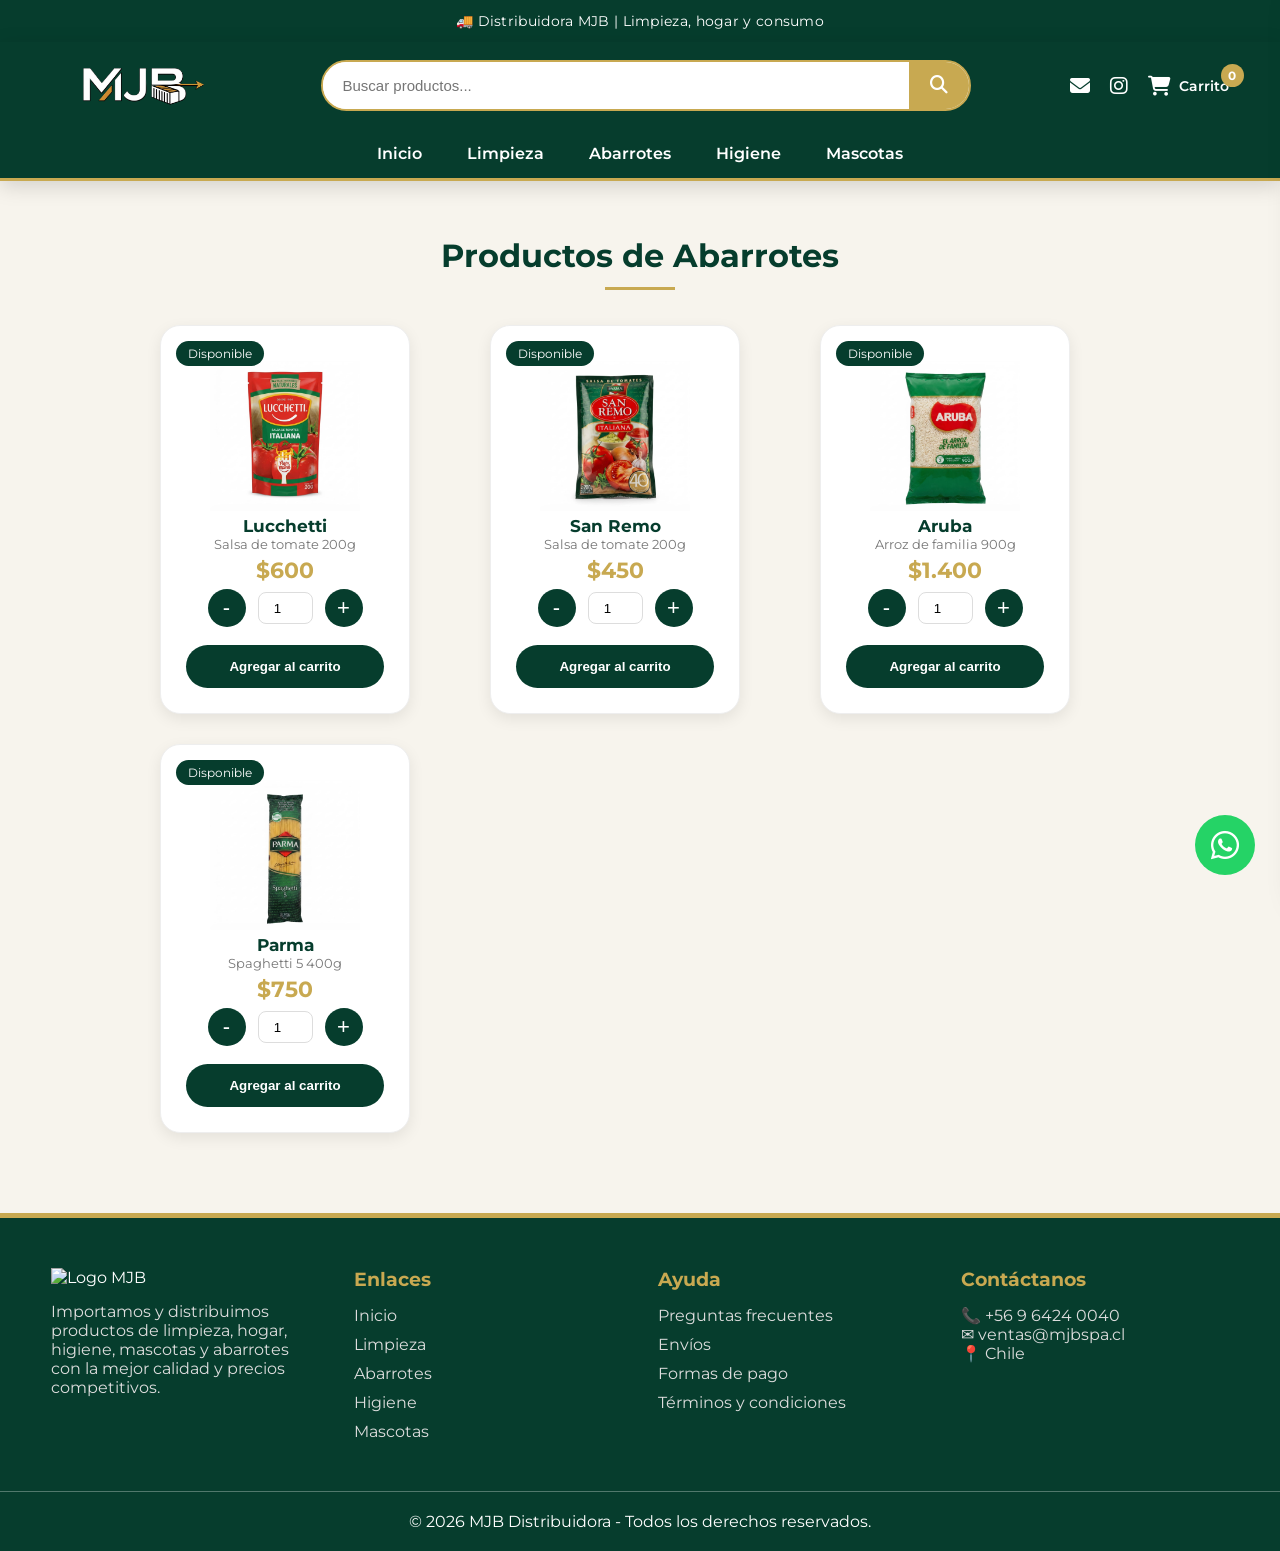
==== abarrotes.html @ a0933df6 "ola" ====
<!DOCTYPE html>
<html lang="es">

<head>

<meta charset="UTF-8">

<meta name="viewport" content="width=device-width, initial-scale=1.0">


<title>MJB | Abarrotes</title>


<!-- FUENTE -->

<link rel="preconnect" href="https://fonts.googleapis.com">

<link rel="preconnect" href="https://fonts.gstatic.com" crossorigin>

<link href="https://fonts.googleapis.com/css2?family=Montserrat:wght@400;500;600;700&display=swap" rel="stylesheet">


<!-- CSS -->

<link rel="stylesheet" href="style.css">


<!-- ICONOS -->

<link rel="stylesheet" href="https://cdnjs.cloudflare.com/ajax/libs/font-awesome/6.5.2/css/all.min.css">


</head>



<body>



<!-- ================= BARRA SUPERIOR ================= -->


<div class="business-bar">

🚚 Distribuidora MJB | Limpieza, hogar y consumo

</div>






<!-- ================= HEADER ================= -->


<header>


<div class="top-header">



<!-- LOGO -->


<div class="logo">


<img src="imagenes/mjb.png" alt="Logo MJB">


</div>






<!-- BUSCADOR -->


<div class="search">


<input 
type="text"
id="buscar"
placeholder="Buscar productos..."
>


<button>

<i class="fa-solid fa-magnifying-glass"></i>

</button>


</div>







<!-- ICONOS -->


<div class="icons">


<a href="mailto:ventas@mjbspa.cl">

<i class="fa-solid fa-envelope"></i>

</a>



<a href="https://instagram.com/mjbspa" target="_blank">

<i class="fa-brands fa-instagram"></i>

</a>





<div class="cart" id="abrirCarrito">


<i class="fa-solid fa-cart-shopping"></i>


<span>
Carrito
</span>


<div class="count" id="cart-count">

0

</div>


</div>



</div>


</div>








<!-- MENU -->


<nav>


<ul>


<li>
<a href="index.html">
Inicio
</a>
</li>


<li>
<a href="limpieza.html">
Limpieza
</a>
</li>


<li>
<a href="abarrotes.html">
Abarrotes
</a>
</li>


<li>
<a href="higiene.html">
Higiene
</a>
</li>


<li>
<a href="mascotas.html">
Mascotas
</a>
</li>


</ul>


</nav>



</header>


<!-- ================= CARRITO LATERAL ================= -->


<div class="carrito-panel" id="carritoPanel">


<div class="carrito-header">


<h2>
Mi carrito
</h2>


<button id="cerrarCarrito">

<i class="fa-solid fa-xmark"></i>

</button>


</div>





<div id="listaCarrito">


<p>
Tu carrito está vacío
</p>


</div>






<div class="carrito-total">


Total:

<strong id="total">

$0

</strong>


</div>







<div class="datos-cliente">


<h3>
Datos del pedido
</h3>



<input 
type="text"
id="nombreCliente"
placeholder="Nombre completo"
>



<input 
type="tel"
id="telefonoCliente"
placeholder="Teléfono"
>



<input 
type="text"
id="direccionCliente"
placeholder="Dirección"
>




<select id="pagoCliente">


<option>
Forma de pago
</option>


<option>
Efectivo
</option>


<option>
Transferencia
</option>


<option>
Tarjeta
</option>


</select>






<button class="whatsapp-btn" id="whatsappBtn">

Enviar pedido por WhatsApp

</button>



</div>



</div>








<!-- ================= PRODUCTOS ABARROTES ================= -->


<section class="products" id="productos">





<div class="section-title">


<h2>

Productos de Abarrotes

</h2>


</div>







<div class="product-grid">


<!-- ================= PRODUCTO 43 ================= -->


<div class="product">


<span class="stock">
Disponible
</span>


<img src="imagenesabarrote/lucchetisals.jpeg" alt="Lucchetti salsa de tomate 200g">


<h3>
Lucchetti
</h3>


<p>
Salsa de tomate 200g
</p>


<h4>
$600
</h4>




<div class="quantity">


<button onclick="restarCantidad(43)">
-
</button>



<input 
type="number"
id="cantidad43"
value="1"
min="1"
>



<button onclick="sumarCantidad(43)">
+
</button>


</div>




<button 
class="cart-btn"
onclick="agregarCarrito('Lucchetti salsa de tomate 200g',600,43)"
>

Agregar al carrito

</button>


</div>









<!-- ================= PRODUCTO 44 ================= -->


<div class="product">


<span class="stock">
Disponible
</span>


<img src="imagenesabarrote/sanremosalsa.jpeg" alt="San Remo salsa de tomate 200g">


<h3>
San Remo
</h3>


<p>
Salsa de tomate 200g
</p>


<h4>
$450
</h4>




<div class="quantity">


<button onclick="restarCantidad(44)">
-
</button>



<input 
type="number"
id="cantidad44"
value="1"
min="1"
>



<button onclick="sumarCantidad(44)">
+
</button>


</div>




<button 
class="cart-btn"
onclick="agregarCarrito('San Remo salsa de tomate 200g',450,44)"
>

Agregar al carrito

</button>


</div>

<!-- ================= PRODUCTO 45 ================= -->

<div class="product">

    <span class="stock">
    Disponible
    </span>

    <img src="imagenesabarrote/arubaarroz.jpeg" alt="Aruba Arroz 900g">

    <h3>
    Aruba
    </h3>

    <p>
    Arroz de familia 900g
    </p>

    <h4>
    $1.400
    </h4>

    <div class="quantity">

        <button onclick="restarCantidad(45)">
        -
        </button>

        <input
        type="number"
        id="cantidad45"
        value="1"
        min="1"
        >

        <button onclick="sumarCantidad(45)">
        +
        </button>

    </div>

    <button
    class="cart-btn"
    onclick="agregarCarrito('Aruba Arroz 900g',1400,45)"
    >

    Agregar al carrito

    </button>

</div>



<!-- ================= PRODUCTO 46 ================= -->

<div class="product">

    <span class="stock">
    Disponible
    </span>

    <img src="imagenesabarrote/parmaspaghetti.jpeg" alt="Parma Spaghetti 5 400g">

    <h3>
    Parma 
    </h3>

    <p>
    Spaghetti 5 400g
    </p>

    <h4>
    $750
    </h4>

    <div class="quantity">

        <button onclick="restarCantidad(46)">
        -
        </button>

        <input
        type="number"
        id="cantidad46"
        value="1"
        min="1"
        >

        <button onclick="sumarCantidad(46)">
        +
        </button>

    </div>

    <button
    class="cart-btn"
    onclick="agregarCarrito('Parma Spaghetti 5 400g',750,46)"
    >

    Agregar al carrito

    </button>

</div>

</div>

</section>

<!-- ================= FOOTER ================= -->

<footer id="contacto">

    <div class="footer-container">

        <div class="footer-logo">

            <img src="imagenes/logopng.png" alt="Logo MJB">

            <p>
                Importamos y distribuimos productos de limpieza, hogar, higiene,
                mascotas y abarrotes con la mejor calidad y precios competitivos.
            </p>

        </div>

        <div>

            <h3>Enlaces</h3>

            <ul>
                <li><a href="index.html">Inicio</a></li>
                <li><a href="limpieza.html">Limpieza</a></li>
                <li><a href="abarrotes.html">Abarrotes</a></li>
                <li><a href="higiene.html">Higiene</a></li>
                <li><a href="mascotas.html">Mascotas</a></li>
            </ul>

        </div>

        <div>

            <h3>Ayuda</h3>

            <ul>
                <li>Preguntas frecuentes</li>
                <li>Envíos</li>
                <li>Formas de pago</li>
                <li>Términos y condiciones</li>
            </ul>

        </div>

        <div>

            <h3>Contáctanos</h3>

            <p>📞 +56 9 6424 0040</p>
            <p>✉ ventas@mjbspa.cl</p>
            <p>📍 Chile</p>

        </div>

    </div>

    <div class="copyright">
        © 2026 MJB Distribuidora - Todos los derechos reservados.
    </div>

</footer>

<!-- ================= WHATSAPP ================= -->

<a href="https://wa.me/56964240040"
class="whatsapp-float"
target="_blank">

    <i class="fa-brands fa-whatsapp"></i>

</a>

<script src="productos.js"></script>
<script src="script.js"></script>

</body>
</html>
---- style.css ----
/* ================= RESET ================= */

*{
    margin:0;
    padding:0;
    box-sizing:border-box;
}


body{

    font-family:'Montserrat',sans-serif;

    background:#f7f4ed;

    color:#333;

}


img{

    max-width:100%;

    display:block;

}



a{

    text-decoration:none;

    color:inherit;

}




/* ================= COLORES MJB ================= */


:root{

    --verde:#063d2d;

    --verde-claro:#0a5942;

    --dorado:#c8a951;

    --crema:#f7f4ed;

    --blanco:#ffffff;

}





/* ================= BARRA SUPERIOR ================= */


.business-bar{

    background:var(--verde);

    color:white;

    text-align:center;

    padding:12px;

    font-size:14px;

    letter-spacing:.3px;

}







/* ================= HEADER ================= */


header{

    background:var(--verde);

    position:sticky;

    top:0;

    z-index:999;

    border-bottom:3px solid var(--dorado);

    box-shadow:0 5px 20px rgba(0,0,0,.15);

}





.top-header{

    width:92%;

    margin:auto;

    display:flex;

    align-items:center;

    justify-content:space-between;

    gap:25px;

    padding:18px 0;

}







/* LOGO */


.logo img{

    width:170px;

}







/* BUSCADOR */


.search{

    flex:1;

    max-width:650px;

    display:flex;

    border:2px solid var(--dorado);

    border-radius:40px;

    overflow:hidden;

    background:white;

}



.search input{

    flex:1;

    border:none;

    outline:none;

    padding:15px 20px;

    font-size:15px;

}



.search button{

    width:60px;

    border:none;

    background:var(--dorado);

    color:white;

    cursor:pointer;

    font-size:18px;

}






/* ICONOS */


.icons{

    display:flex;

    align-items:center;

    gap:20px;

    color:white;

    font-size:20px;

}


.icons a:hover{

    color:var(--dorado);

}






/* CARRITO */


.cart{

    display:flex;

    align-items:center;

    gap:8px;

    cursor:pointer;

    position:relative;

}



.cart span{

    font-size:14px;

    font-weight:600;

}



.count{

    position:absolute;

    top:-12px;

    right:-15px;

    background:var(--dorado);

    color:white;

    width:23px;

    height:23px;

    border-radius:50%;

    display:flex;

    align-items:center;

    justify-content:center;

    font-size:12px;

    font-weight:bold;

}






/* ================= MENU ================= */


nav{

    background:var(--verde);

}



nav ul{

    list-style:none;

    display:flex;

    justify-content:center;

    gap:45px;

    padding:15px;

}



nav a{

    color:white;

    font-weight:600;

    transition:.3s;

}



nav a:hover{

    color:var(--dorado);

}


/* ================= SLIDER ================= */


.banner{

    width:92%;

    margin:35px auto;

}



.slider{

    width:92%;

    height:auto;

    margin:35px auto;

    overflow:hidden;

    border-radius:20px;

}





.slides{

    display:flex;

    transition:transform 1s ease-in-out;

}



.slide{

    width:100%;

    flex-shrink:0;

}



.slide img{

    width:100%;

    height:auto;

    aspect-ratio:1983 / 793;

    object-fit:cover;

    display:block;

}




.btn{

    position:absolute;

    top:50%;

    transform:translateY(-50%);

    width:45px;

    height:45px;

    border:none;

    border-radius:50%;

    background:rgba(6,61,45,.85);

    color:white;

    cursor:pointer;

    font-size:22px;

}



.prev{

    left:20px;

}



.next{

    right:20px;

}






/* ================= TITULOS ================= */


.section-title{

    text-align:center;

    margin:55px 0 35px;

}



.section-title h2{

    font-size:32px;

    color:var(--verde);

    position:relative;

}



.section-title h2::after{

    content:"";

    display:block;

    width:70px;

    height:3px;

    background:var(--dorado);

    margin:12px auto;

}






/* ================= CATEGORIAS ================= */


.categories{

    width:92%;

    margin:auto;

}



.category-grid{

    display:grid;

    grid-template-columns:repeat(4,1fr);

    gap:25px;

}



.category-card{

    background:white;

    border-radius:20px;

    padding:25px;

    text-align:center;

    border:1px solid #eee;

    box-shadow:0 8px 20px rgba(0,0,0,.08);

    transition:.3s;

}



.category-card:hover{

    transform:translateY(-8px);

    border-color:var(--dorado);

}



.category-card img{

    height:150px;

    object-fit:contain;

    margin:auto;

}



.category-card h3{

    margin-top:20px;

    color:var(--verde);

}







/* ================= PRODUCTOS ================= */


.products{

    width:92%;

    margin:auto;

}




.product-grid{

    display:grid;

    grid-template-columns:repeat(3, 300px);

    justify-content:center;

    gap:30px;

}





.product{

    background:white;

    width:250px;

    min-height:380px;

    border-radius:20px;

    padding:25px;

    text-align:center;

    border:1px solid #eee;

    box-shadow:0 5px 15px rgba(0,0,0,.08);

    position:relative;

    display:flex;

    flex-direction:column;

    justify-content:space-between;

}



.product:hover{

    transform:translateY(-6px);

    border-color:#c8a951;

}






/* ETIQUETA DISPONIBLE */


.stock{

    position:absolute;

    top:15px;

    left:15px;

    background:#063d2d;

    color:white;

    padding:5px 12px;

    border-radius:20px;

    font-size:12px;

}







/* IMAGEN */


.product img{

    width:100%;

    height:150px;

    object-fit:contain;

    margin-top:10px;

}





.product h3{

    color:#063d2d;

    font-size:17px;

    margin-top:5px;

}





.product p{

    color:#777;

    font-size:13px;

}





.product h4{

    color:#c8a951;

    font-size:22px;

    margin:5px;

}







/* CANTIDAD */


.quantity{

    display:flex;

    justify-content:center;

    align-items:center;

    gap:10px;

}



.quantity button{

    width:32px;

    height:32px;

    border:none;

    border-radius:50%;

    background:#063d2d;

    color:white;

    font-size:18px;

    cursor:pointer;

}



.quantity button:hover{

    background:#c8a951;

}





.quantity input{

    width:45px;

    height:32px;

    text-align:center;

    border:1px solid #ddd;

    border-radius:8px;

}







/* BOTON CARRITO */


.cart-btn{

    width:100%;

    padding:12px;

    border:none;

    border-radius:25px;

    background:#063d2d;

    color:white;

    font-weight:600;

    cursor:pointer;

    transition:.3s;

}



.cart-btn:hover{

    background:#c8a951;

}






/* TABLET */


@media(max-width:1000px){


.product-grid{

    grid-template-columns:repeat(2,1fr);

}


}





/* CELULAR */


@media(max-width:600px){


.product-grid{

    grid-template-columns:1fr;

}


.product{

    height:auto;

    min-height:330px;

}


}

/* ================= CANTIDAD ================= */


.quantity{

    display:flex;

    justify-content:center;

    align-items:center;

    gap:12px;

    margin-bottom:18px;

}



.quantity button{

    width:38px;

    height:38px;

    border:none;

    border-radius:50%;

    background:var(--verde);

    color:white;

    font-size:22px;

    cursor:pointer;

}



.quantity button:hover{

    background:var(--dorado);

}



.quantity input{

    width:55px;

    padding:8px;

    text-align:center;

    border:1px solid #ddd;

    border-radius:8px;

}






/* BOTON AGREGAR */


.cart-btn{

    width:100%;

    padding:14px;

    border:none;

    border-radius:30px;

    background:var(--verde);

    color:white;

    font-weight:600;

    cursor:pointer;

    transition:.3s;

}



.cart-btn:hover{

    background:var(--dorado);

}


/* ================= CARRITO LATERAL ================= */


.carrito-panel{

    position:fixed;

    top:0;

    right:-420px;

    width:390px;

    height:100vh;

    background:white;

    z-index:2000;

    padding:25px;

    box-shadow:-8px 0 30px rgba(0,0,0,.25);

    transition:.4s;

    overflow-y:auto;

}



.carrito-panel.active{

    right:0;

}





.carrito-header{

    display:flex;

    justify-content:space-between;

    align-items:center;

    border-bottom:2px solid var(--dorado);

    padding-bottom:15px;

}



.carrito-header h2{

    color:var(--verde);

}



.carrito-header button{

    border:none;

    background:none;

    font-size:25px;

    cursor:pointer;

    color:var(--verde);

}






#listaCarrito{

    margin-top:20px;

}



.item-carrito{

    background:#f7f4ed;

    padding:15px;

    border-radius:15px;

    margin-bottom:15px;

}



.item-carrito button{

    border:none;

    background:#b52b2b;

    color:white;

    padding:7px 15px;

    border-radius:20px;

    cursor:pointer;

}





.carrito-total{

    margin:25px 0;

    font-size:20px;

    color:var(--verde);

}






.datos-cliente{

    display:flex;

    flex-direction:column;

    gap:12px;

}



.datos-cliente h3{

    color:var(--verde);

}



.datos-cliente input,
.datos-cliente select{

    padding:13px;

    border-radius:10px;

    border:1px solid #ddd;

    outline:none;

}






.whatsapp-btn{

    background:#25d366;

    color:white;

    border:none;

    padding:14px;

    border-radius:30px;

    cursor:pointer;

    font-weight:bold;

}







/* ================= MARCAS ================= */


.brands{

    width:92%;

    margin:70px auto;

}



.brand-slider{

    display:flex;

    justify-content:center;

    align-items:center;

    gap:45px;

    flex-wrap:wrap;

}



.brand-slider img{

    width:120px;

    height:70px;

    object-fit:contain;

    filter:grayscale(100%);

    opacity:.8;

    transition:.3s;

}



.brand-slider img:hover{

    filter:none;

    opacity:1;

    transform:scale(1.1);

}







/* ================= OFERTAS ================= */


.offers{

    width:92%;

    margin:auto;

}



.offer-grid{

    display:grid;

    grid-template-columns:repeat(4,1fr);

    gap:25px;

}



.offer-card{

    background:white;

    padding:25px;

    border-radius:22px;

    text-align:center;

    border:1px solid #eee;

    box-shadow:0 8px 25px rgba(0,0,0,.08);

    transition:.3s;

}



.offer-card:hover{

    transform:translateY(-8px);

    border-color:var(--dorado);

}



.offer-card img{

    height:150px;

    width:100%;

    object-fit:contain;

}



.offer-card h3{

    margin:15px;

    color:var(--verde);

}



.offer-card span{

    color:#c0392b;

    font-size:25px;

    font-weight:bold;

}








/* ================= FOOTER ================= */


footer{

    margin-top:80px;

    background:var(--verde);

    color:white;

    padding:50px 0 20px;

    border-top:5px solid var(--dorado);

}



.footer-container{

    width:92%;

    margin:auto;

    display:grid;

    grid-template-columns:repeat(4,1fr);

    gap:35px;

}



.footer-logo img{

    width:170px;

    margin-bottom:15px;

}



footer h3{

    color:var(--dorado);

    margin-bottom:15px;

}



footer ul{

    list-style:none;

}



footer li{

    margin-bottom:10px;

    color:#ddd;

}



footer p{

    color:#ddd;

}





.copyright{

    text-align:center;

    margin-top:40px;

    padding-top:20px;

    border-top:1px solid rgba(255,255,255,.3);

}







/* ================= WHATSAPP ================= */


.whatsapp-float{

    position:fixed;

    right:25px;

    bottom:25px;

    width:60px;

    height:60px;

    background:#25d366;

    color:white;

    border-radius:50%;

    display:flex;

    align-items:center;

    justify-content:center;

    font-size:32px;

    z-index:1000;

}



/* ================= RESPONSIVE TABLET ================= */


@media(max-width:1000px){



.top-header{

    flex-wrap:wrap;

}



.logo{

    order:1;

}



.icons{

    order:2;

}



.search{

    order:3;

    width:100%;

}



.category-grid{

    grid-template-columns:repeat(2,1fr);

}



.product-grid{

    grid-template-columns:repeat(2,1fr);

}



.offer-grid{

    grid-template-columns:repeat(2,1fr);

}



.footer-container{

    grid-template-columns:repeat(2,1fr);

}



nav ul{

    gap:20px;

}




}







/* ================= RESPONSIVE CELULAR ================= */


@media(max-width:600px){



.business-bar{

    font-size:12px;

    padding:10px;

}






.top-header{

    width:90%;

    justify-content:center;

    gap:15px;

}



.logo img{

    width:140px;

}



.icons{

    font-size:18px;

}



.cart span{

    display:none;

}







.search{

    width:100%;

}



.search input{

    padding:13px;

}






nav ul{

    flex-direction:column;

    align-items:center;

    gap:15px;

    padding:20px;

}






.banner{

    width:94%;

}



.slide img{

    height:220px;

}





.btn{

    width:35px;

    height:35px;

    font-size:18px;

}





.section-title h2{

    font-size:25px;

}







.category-grid,
.product-grid,
.offer-grid{

    grid-template-columns:1fr;

}






.category-card{

    padding:20px;

}





.product{

    padding:18px;

}





.product img{

    height:160px;

}






.brands{

    width:90%;

}



.brand-slider{

    gap:25px;

}



.brand-slider img{

    width:90px;

}






/* CARRITO MOVIL */


.carrito-panel{

    width:100%;

    right:-100%;

}



.carrito-panel.active{

    right:0;

}






.footer-container{

    grid-template-columns:1fr;

    text-align:center;

}



.footer-logo img{

    margin:auto;

}






.whatsapp-float{

    width:55px;

    height:55px;

    font-size:28px;

}



}


/* ================= OFERTAS ================= */

.btn-offer{

    width:100%;
    margin-top:15px;
    padding:12px;
    background:#0b7a4b;
    color:#fff;
    border:none;
    border-radius:10px;
    font-size:15px;
    font-weight:600;
    cursor:pointer;
    transition:.3s;

}

.btn-offer:hover{

    background:#095f3a;
    transform:translateY(-2px);

}

.btn-offer:disabled{

    background:#6c757d;
    cursor:default;
    transform:none;

}


/* ================= PRECIO COMERCIANTE ================= */

.comerciante{

    width:92%;
    margin:35px auto;
    background:#063d2d;
    border-radius:20px;
    padding:35px 25px;
    text-align:center;
    color:white;
    box-shadow:0 10px 25px rgba(0,0,0,.15);

}


.comerciante h2{

    font-size:28px;
    margin-bottom:15px;

}


.comerciante p{

    font-size:17px;
    margin:10px 0;

}


.btn-comerciante{

    display:inline-block;
    margin-top:20px;
    padding:12px 25px;
    background:white;
    color:#063d2d;
    border-radius:30px;
    text-decoration:none;
    font-weight:bold;
    transition:.3s;

}


.btn-comerciante:hover{

    transform:translateY(-3px);

}
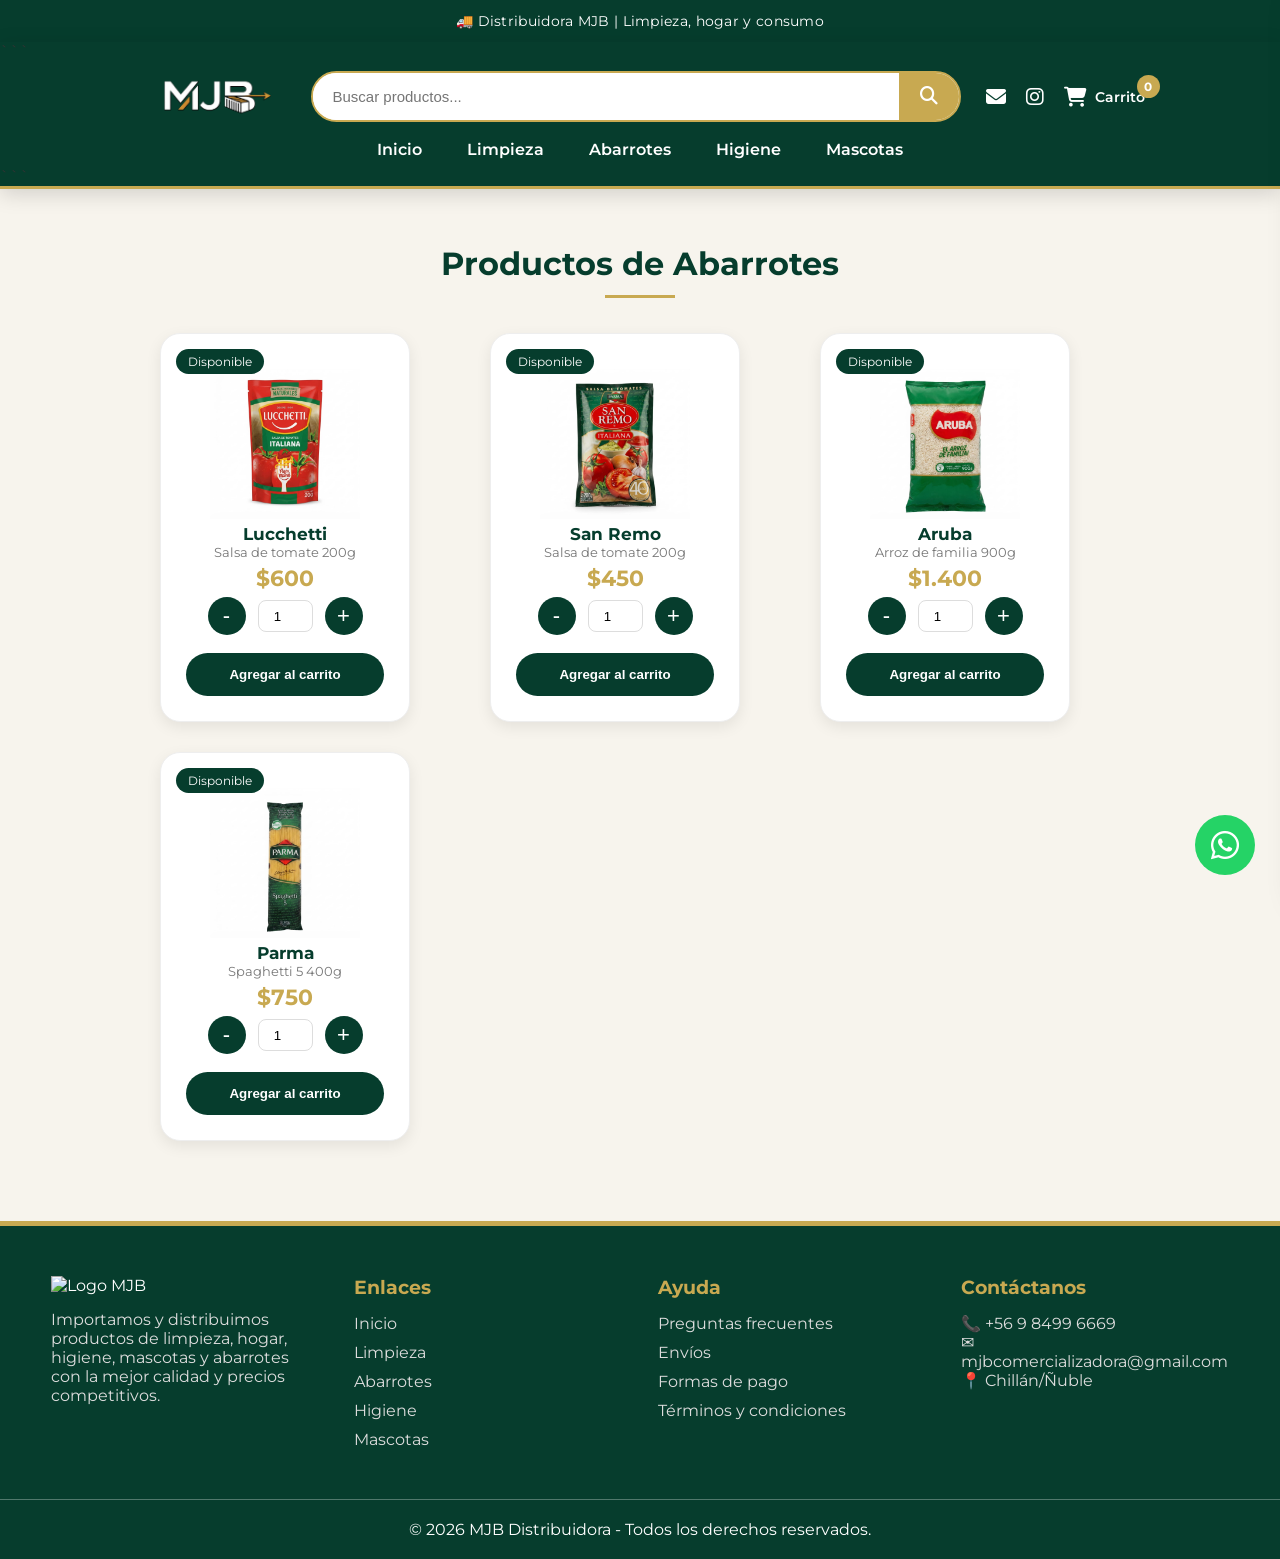
==== commit 54afa208: "final" ====
--- a/abarrotes.html
+++ b/abarrotes.html
@@ -54,166 +54,119 @@
 
 <!-- ================= HEADER ================= -->
 
-
 <header>
 
-
+```
 <div class="top-header">
 
-
-
-<!-- LOGO -->
-
-
-<div class="logo">
-
-
-<img src="imagenes/mjb.png" alt="Logo MJB">
-
-
-</div>
-
-
-
-
-
-
-<!-- BUSCADOR -->
-
-
-<div class="search">
-
-
-<input 
-type="text"
-id="buscar"
-placeholder="Buscar productos..."
->
-
-
-<button>
-
-<i class="fa-solid fa-magnifying-glass"></i>
-
-</button>
-
-
-</div>
-
-
-
-
-
-
-
-<!-- ICONOS -->
-
-
-<div class="icons">
-
-
-<a href="mailto:ventas@mjbspa.cl">
-
-<i class="fa-solid fa-envelope"></i>
-
-</a>
-
-
-
-<a href="https://instagram.com/mjbspa" target="_blank">
-
-<i class="fa-brands fa-instagram"></i>
-
-</a>
-
-
-
-
-
-<div class="cart" id="abrirCarrito">
-
-
-<i class="fa-solid fa-cart-shopping"></i>
-
-
-<span>
-Carrito
-</span>
-
-
-<div class="count" id="cart-count">
-
-0
-
-</div>
-
-
-</div>
-
-
-
-</div>
-
-
-</div>
-
-
-
-
-
-
-
-
-<!-- MENU -->
-
-
-<nav>
-
-
-<ul>
-
-
-<li>
-<a href="index.html">
-Inicio
-</a>
-</li>
-
-
-<li>
-<a href="limpieza.html">
-Limpieza
-</a>
-</li>
-
-
-<li>
-<a href="abarrotes.html">
-Abarrotes
-</a>
-</li>
-
-
-<li>
-<a href="higiene.html">
-Higiene
-</a>
-</li>
-
-
-<li>
-<a href="mascotas.html">
-Mascotas
-</a>
-</li>
-
-
-</ul>
-
+    <!-- LOGO -->
+
+    <div class="logo">
+
+        <img src="imagenes/mjb.png" alt="Logo MJB">
+
+    </div>
+
+
+    <!-- BUSCADOR -->
+
+    <div class="search">
+
+        <input
+            type="text"
+            id="buscar"
+            placeholder="Buscar productos..."
+        >
+
+        <button type="button">
+
+            <i class="fa-solid fa-magnifying-glass"></i>
+
+        </button>
+
+    </div>
+
+
+    <!-- ICONOS -->
+
+    <div class="icons">
+
+        <!-- GMAIL -->
+
+       <a href="https://mail.google.com/mail/?view=cm&fs=1&to=mjbcomercializadora@gmail.com" target="_blank">
+    <i class="fa-solid fa-envelope"></i>
+       </a>
+
+        <!-- INSTAGRAM -->
+
+        <a href="https://instagram.com/mjb_comercializadora" target="_blank">
+
+            <i class="fa-brands fa-instagram"></i>
+
+        </a>
+
+
+        <!-- CARRITO -->
+
+        <div class="cart" id="abrirCarrito">
+
+            <i class="fa-solid fa-cart-shopping"></i>
+
+            <span>
+                Carrito
+            </span>
+
+            <div class="count" id="cart-count">
+                0
+            </div>
+
+        </div>
+
+    </div>
+
+</div>
+
+
+<!-- MENU DE CATEGORÍAS -->
+
+<nav class="menu-categorias">
+
+    <ul>
+
+        <li>
+            <a href="index.html">
+                Inicio
+            </a>
+        </li>
+
+        <li>
+            <a href="limpieza.html">
+                Limpieza
+            </a>
+        </li>
+
+        <li>
+            <a href="abarrotes.html">
+                Abarrotes
+            </a>
+        </li>
+
+        <li>
+            <a href="higiene.html">
+                Higiene
+            </a>
+        </li>
+
+        <li>
+            <a href="mascotas.html">
+                Mascotas
+            </a>
+        </li>
+
+    </ul>
 
 </nav>
-
-
+```
 
 </header>
 
@@ -703,9 +656,9 @@
 
             <h3>Contáctanos</h3>
 
-            <p>📞 +56 9 6424 0040</p>
-            <p>✉ ventas@mjbspa.cl</p>
-            <p>📍 Chile</p>
+            <p>📞 +56 9 8499 6669</p>
+            <p>✉ mjbcomercializadora@gmail.com</p>
+            <p>📍 Chillán/Ñuble</p>
 
         </div>
 
@@ -719,7 +672,7 @@
 
 <!-- ================= WHATSAPP ================= -->
 
-<a href="https://wa.me/56964240040"
+<a href="https://wa.me/56984996669"
 class="whatsapp-float"
 target="_blank">
 
--- a/style.css
+++ b/style.css
@@ -109,23 +109,14 @@
 
 
 .top-header{
-
-    width:92%;
-
+    width:95%;
+    max-width:1400px;
     margin:auto;
-
     display:flex;
-
     align-items:center;
-
-    justify-content:space-between;
-
     gap:25px;
-
-    padding:18px 0;
-
-}
-
+    padding:10px 0;
+}
 
 
 
@@ -137,7 +128,7 @@
 
 .logo img{
 
-    width:170px;
+    width:150px;
 
 }
 
@@ -211,17 +202,11 @@
 
 
 .icons{
-
     display:flex;
-
     align-items:center;
-
     gap:20px;
-
     color:white;
-
     font-size:20px;
-
 }
 
 
@@ -302,49 +287,29 @@
 
 /* ================= MENU ================= */
 
-
-nav{
-
-    background:var(--verde);
-
-}
-
-
-
-nav ul{
-
+.menu-principal{
+    flex:1;
+}
+
+.menu-principal ul{
     list-style:none;
-
     display:flex;
-
+    align-items:center;
     justify-content:center;
-
-    gap:45px;
-
-    padding:15px;
-
-}
-
-
-
-nav a{
-
+    gap:30px;
+}
+
+.menu-principal a{
     color:white;
-
     font-weight:600;
-
+    font-size:16px;
+    white-space:nowrap;
     transition:.3s;
-
-}
-
-
-
-nav a:hover{
-
+}
+
+.menu-principal a:hover{
     color:var(--dorado);
-
-}
-
+}
 
 /* ================= SLIDER ================= */
 
@@ -1237,9 +1202,9 @@
 
 .brand-slider img{
 
-    width:120px;
-
-    height:70px;
+    width:160px;
+
+    height:110px;
 
     object-fit:contain;
 
@@ -1949,4 +1914,75 @@
 
 
 
-
+/* ================= HEADER PÁGINAS DE CATEGORÍAS ================= */
+
+.menu-categorias{
+    background:var(--verde);
+}
+
+.menu-categorias ul{
+    list-style:none;
+    display:flex;
+    justify-content:center;
+    align-items:center;
+    gap:45px;
+    padding:8px 5px;
+}
+
+.menu-categorias a{
+    color:white;
+    font-weight:600;
+    transition:.3s;
+}
+
+.menu-categorias a:hover{
+    color:var(--dorado);
+}
+
+
+
+/* ================= CENTRAR HEADER CATEGORÍAS ================= */
+
+.menu-categorias{
+    background:var(--verde);
+}
+
+.menu-categorias ul{
+    list-style:none;
+    display:flex;
+    justify-content:center;
+    align-items:center;
+    gap:45px;
+    padding:8px 5px;
+}
+
+.menu-categorias a{
+    color:white;
+    font-weight:600;
+    transition:.3s;
+}
+
+.menu-categorias a:hover{
+    color:var(--dorado);
+}
+
+
+/* CENTRAR LOGO + BUSCADOR + ICONOS */
+
+.top-header{
+    justify-content:center;
+}
+
+.top-header .logo{
+    flex:0 0 auto;
+}
+
+.top-header .search{
+    flex:0 1 650px;
+}
+
+.top-header .icons{
+    flex:0 0 auto;
+}
+
+
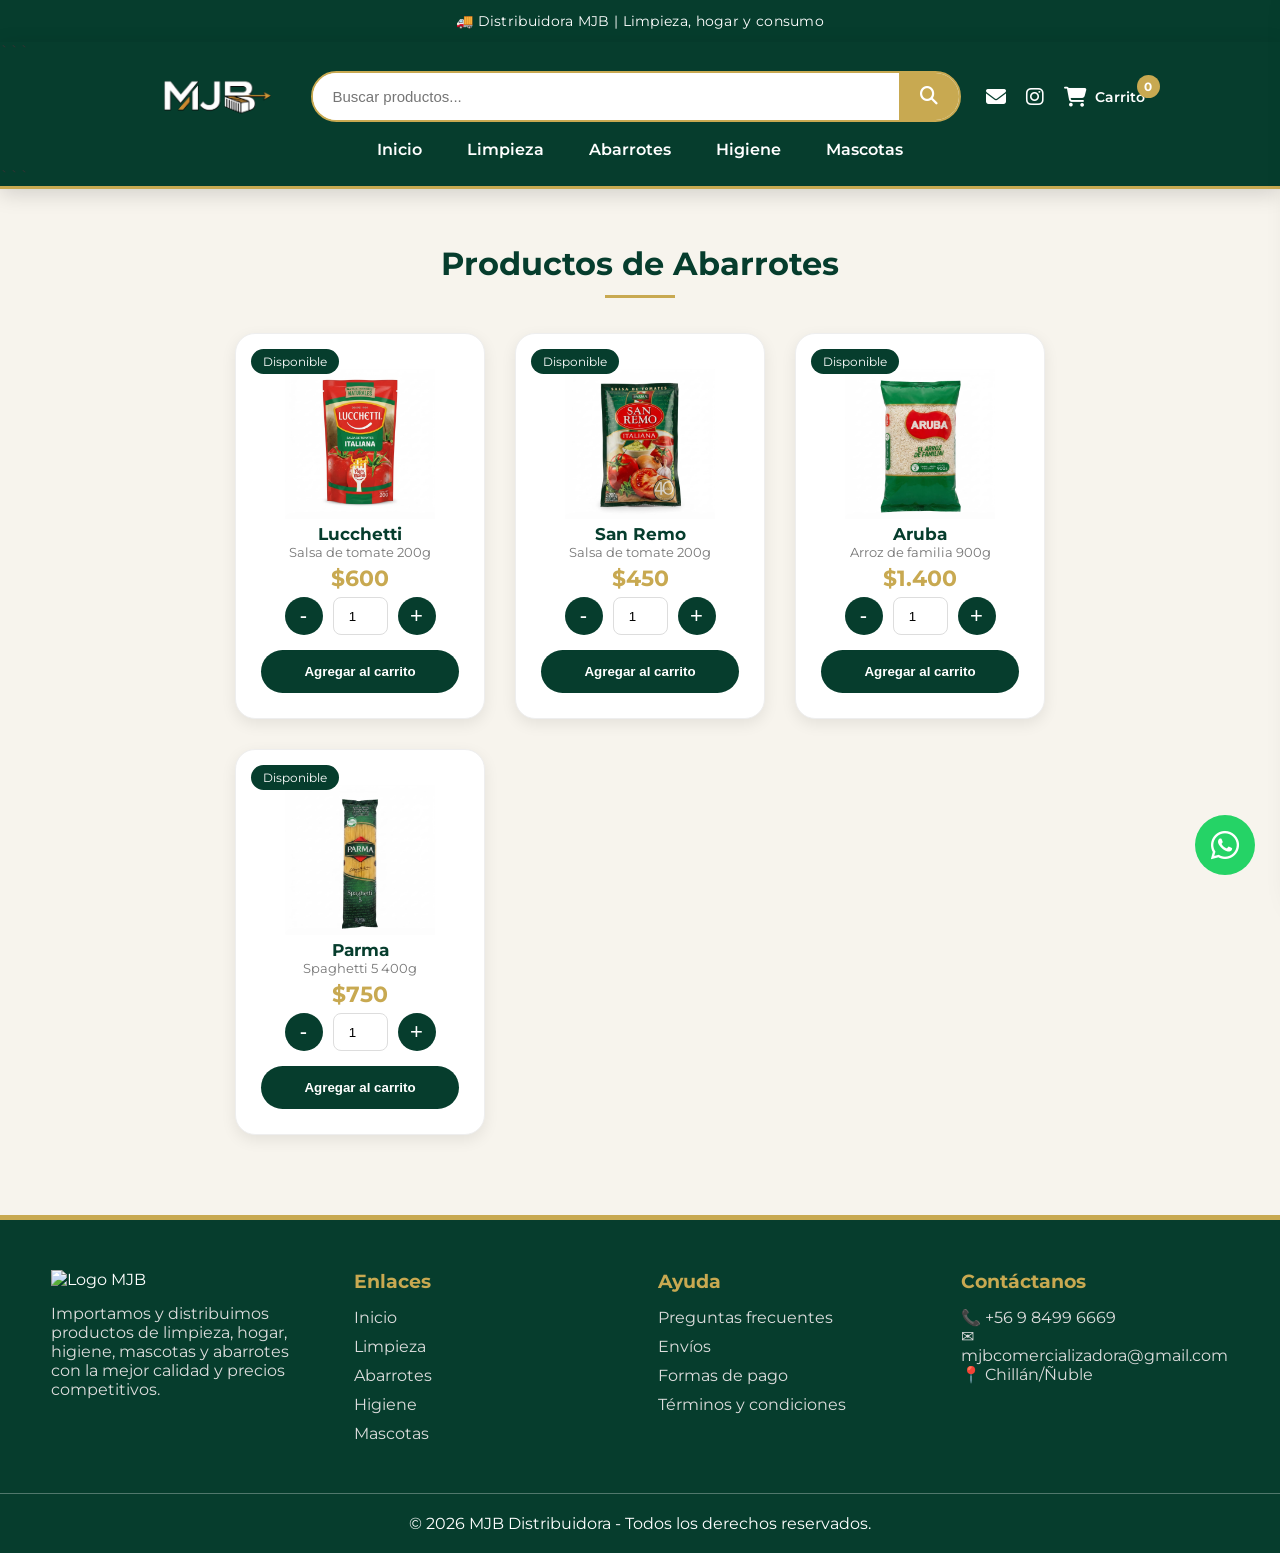
==== commit 795077ba: "agruege gmail" ====
--- a/abarrotes.html
+++ b/abarrotes.html
@@ -93,9 +93,9 @@
 
         <!-- GMAIL -->
 
-       <a href="https://mail.google.com/mail/?view=cm&fs=1&to=mjbcomercializadora@gmail.com" target="_blank">
+       <a href="mailto:mjbcomercializadora@gmail.com">
     <i class="fa-solid fa-envelope"></i>
-       </a>
+</a>
 
         <!-- INSTAGRAM -->
 
--- a/style.css
+++ b/style.css
@@ -1,3 +1,4 @@
+
 /* ================= RESET ================= */
 
 *{
@@ -6,107 +7,60 @@
     box-sizing:border-box;
 }
 
+html{
+    scroll-behavior:smooth;
+}
 
 body{
-
     font-family:'Montserrat',sans-serif;
-
     background:#f7f4ed;
-
     color:#333;
-
-}
-
+}
 
 img{
-
     max-width:100%;
-
     display:block;
-
-}
-
-
+}
 
 a{
-
     text-decoration:none;
-
     color:inherit;
-
-}
-
-
+}
 
 
 /* ================= COLORES MJB ================= */
 
-
 :root{
-
     --verde:#063d2d;
-
     --verde-claro:#0a5942;
-
     --dorado:#c8a951;
-
     --crema:#f7f4ed;
-
     --blanco:#ffffff;
-
-}
-
-
-
+}
 
 
 /* ================= BARRA SUPERIOR ================= */
 
-
 .business-bar{
-
     background:var(--verde);
-
-    color:white;
-
+    color:white;
     text-align:center;
-
     padding:12px;
-
     font-size:14px;
-
     letter-spacing:.3px;
-
-}
-
-
-
-
-
+}
 
 
 /* ================= HEADER ================= */
 
-
 header{
-
     background:var(--verde);
-
     position:sticky;
-
     top:0;
-
     z-index:999;
-
     border-bottom:3px solid var(--dorado);
-
     box-shadow:0 5px 20px rgba(0,0,0,.15);
-
-}
-
-
-
-
+}
 
 .top-header{
     width:95%;
@@ -114,92 +68,56 @@
     margin:auto;
     display:flex;
     align-items:center;
+    justify-content:center;
     gap:25px;
     padding:10px 0;
 }
 
 
-
-
-
-
-/* LOGO */
-
+/* ================= LOGO ================= */
+
+.logo{
+    flex:0 0 auto;
+}
 
 .logo img{
-
     width:150px;
-
-}
-
-
-
-
-
-
-
-/* BUSCADOR */
-
+}
+
+
+/* ================= BUSCADOR ================= */
 
 .search{
-
     flex:1;
-
     max-width:650px;
-
-    display:flex;
-
+    display:flex;
     border:2px solid var(--dorado);
-
     border-radius:40px;
-
     overflow:hidden;
-
     background:white;
-
-}
-
-
+}
 
 .search input{
-
     flex:1;
-
+    min-width:0;
     border:none;
-
     outline:none;
-
     padding:15px 20px;
-
     font-size:15px;
-
-}
-
-
+}
 
 .search button{
-
     width:60px;
-
+    flex-shrink:0;
     border:none;
-
     background:var(--dorado);
-
-    color:white;
-
+    color:white;
     cursor:pointer;
-
     font-size:18px;
-
-}
-
-
-
-
-
-
-/* ICONOS */
-
+}
+
+
+/* ================= ICONOS ================= */
 
 .icons{
     display:flex;
@@ -207,85 +125,51 @@
     gap:20px;
     color:white;
     font-size:20px;
-}
-
+    flex:0 0 auto;
+}
+
+.icons a{
+    transition:.3s;
+}
 
 .icons a:hover{
-
     color:var(--dorado);
-
-}
-
-
-
-
-
-
-/* CARRITO */
-
+}
+
+
+/* ================= CARRITO HEADER ================= */
 
 .cart{
-
-    display:flex;
-
+    display:flex;
     align-items:center;
-
     gap:8px;
-
     cursor:pointer;
-
     position:relative;
-
-}
-
-
+}
 
 .cart span{
-
     font-size:14px;
-
     font-weight:600;
-
-}
-
-
+}
 
 .count{
-
     position:absolute;
-
     top:-12px;
-
     right:-15px;
-
     background:var(--dorado);
-
-    color:white;
-
+    color:white;
     width:23px;
-
     height:23px;
-
     border-radius:50%;
-
-    display:flex;
-
+    display:flex;
     align-items:center;
-
     justify-content:center;
-
     font-size:12px;
-
     font-weight:bold;
-
-}
-
-
-
-
-
-
-/* ================= MENU ================= */
+}
+
+
+/* ================= MENU PRINCIPAL ================= */
 
 .menu-principal{
     flex:1;
@@ -311,1524 +195,431 @@
     color:var(--dorado);
 }
 
+
 /* ================= SLIDER ================= */
 
-
 .banner{
-
     width:92%;
-
     margin:35px auto;
-
-}
-
-
+}
 
 .slider{
-
+    width:100%;
+    margin:auto;
+    overflow:hidden;
+    border-radius:20px;
+    position:relative;
+}
+
+.slides{
+    display:flex;
+    transition:transform 1s ease-in-out;
+}
+
+.slide{
+    width:100%;
+    flex-shrink:0;
+}
+
+.slide img{
+    width:100%;
+    height:auto;
+    aspect-ratio:1983 / 793;
+    object-fit:cover;
+    display:block;
+}
+
+.btn{
+    position:absolute;
+    top:50%;
+    transform:translateY(-50%);
+    width:45px;
+    height:45px;
+    border:none;
+    border-radius:50%;
+    background:rgba(6,61,45,.85);
+    color:white;
+    cursor:pointer;
+    font-size:22px;
+    z-index:5;
+}
+
+.prev{
+    left:20px;
+}
+
+.next{
+    right:20px;
+}
+
+
+/* ================= TITULOS ================= */
+
+.section-title{
+    text-align:center;
+    margin:55px 0 35px;
+}
+
+.section-title h2{
+    font-size:32px;
+    color:var(--verde);
+    position:relative;
+}
+
+.section-title h2::after{
+    content:"";
+    display:block;
+    width:70px;
+    height:3px;
+    background:var(--dorado);
+    margin:12px auto;
+}
+
+
+/* ================= CATEGORIAS ================= */
+
+.categories{
     width:92%;
-
-    height:auto;
-
-    margin:35px auto;
-
-    overflow:hidden;
-
+    margin:auto;
+}
+
+.category-grid{
+    display:grid;
+    grid-template-columns:repeat(4,1fr);
+    gap:25px;
+}
+
+.category-card{
+    background:white;
     border-radius:20px;
-
-}
-
-
-
-
-
-.slides{
-
-    display:flex;
-
-    transition:transform 1s ease-in-out;
-
-}
-
-
-
-.slide{
-
+    padding:25px;
+    text-align:center;
+    border:1px solid #eee;
+    box-shadow:0 8px 20px rgba(0,0,0,.08);
+    transition:.3s;
+}
+
+.category-card:hover{
+    transform:translateY(-8px);
+    border-color:var(--dorado);
+}
+
+.category-card img{
     width:100%;
-
-    flex-shrink:0;
-
-}
-
-
-
-.slide img{
-
+    height:150px;
+    object-fit:contain;
+    margin:auto;
+}
+
+.category-card h3{
+    margin-top:20px;
+    color:var(--verde);
+}
+
+
+/* ================= PRODUCTOS ================= */
+
+.products{
+    width:92%;
+    margin:auto;
+}
+
+.product-grid{
+    display:grid;
+    grid-template-columns:repeat(3,250px);
+    justify-content:center;
+    gap:30px;
+}
+
+.product{
+    background:white;
+    width:250px;
+    min-height:380px;
+    border-radius:20px;
+    padding:25px;
+    text-align:center;
+    border:1px solid #eee;
+    box-shadow:0 5px 15px rgba(0,0,0,.08);
+    position:relative;
+    display:flex;
+    flex-direction:column;
+    justify-content:space-between;
+    transition:.3s;
+}
+
+.product:hover{
+    transform:translateY(-6px);
+    border-color:var(--dorado);
+}
+
+
+/* ================= STOCK ================= */
+
+.stock{
+    position:absolute;
+    top:15px;
+    left:15px;
+    background:var(--verde);
+    color:white;
+    padding:5px 12px;
+    border-radius:20px;
+    font-size:12px;
+}
+
+
+/* ================= IMAGEN PRODUCTO ================= */
+
+.product img{
     width:100%;
-
-    height:auto;
-
-    aspect-ratio:1983 / 793;
-
-    object-fit:cover;
-
-    display:block;
-
-}
-
-
-
-
-.btn{
-
-    position:absolute;
-
-    top:50%;
-
-    transform:translateY(-50%);
-
-    width:45px;
-
-    height:45px;
-
+    height:150px;
+    object-fit:contain;
+    margin-top:10px;
+}
+
+.product h3{
+    color:var(--verde);
+    font-size:17px;
+    margin-top:5px;
+}
+
+.product p{
+    color:#777;
+    font-size:13px;
+}
+
+.product h4{
+    color:var(--dorado);
+    font-size:22px;
+    margin:5px;
+}
+
+
+/* ================= CANTIDAD ================= */
+
+.quantity{
+    display:flex;
+    justify-content:center;
+    align-items:center;
+    gap:10px;
+    margin-bottom:15px;
+}
+
+.quantity button{
+    width:38px;
+    height:38px;
     border:none;
-
     border-radius:50%;
-
-    background:rgba(6,61,45,.85);
-
-    color:white;
-
+    background:var(--verde);
+    color:white;
+    font-size:22px;
     cursor:pointer;
-
-    font-size:22px;
-
-}
-
-
-
-.prev{
-
-    left:20px;
-
-}
-
-
-
-.next{
-
-    right:20px;
-
-}
-
-
-
-
-
-
-/* ================= TITULOS ================= */
-
-
-.section-title{
-
+}
+
+.quantity button:hover{
+    background:var(--dorado);
+}
+
+.quantity input{
+    width:55px;
+    height:38px;
+    padding:8px;
     text-align:center;
-
-    margin:55px 0 35px;
-
-}
-
-
-
-.section-title h2{
-
-    font-size:32px;
-
+    border:1px solid #ddd;
+    border-radius:8px;
+}
+
+
+/* ================= BOTON CARRITO ================= */
+
+.cart-btn{
+    width:100%;
+    padding:14px;
+    border:none;
+    border-radius:30px;
+    background:var(--verde);
+    color:white;
+    font-weight:600;
+    cursor:pointer;
+    transition:.3s;
+}
+
+.cart-btn:hover{
+    background:var(--dorado);
+}
+
+
+/* ================= CARRITO LATERAL ================= */
+
+.carrito-panel{
+    position:fixed;
+    top:0;
+    right:-420px;
+    width:390px;
+    height:100vh;
+    background:white;
+    z-index:2000;
+    padding:25px;
+    box-shadow:-8px 0 30px rgba(0,0,0,.25);
+    transition:.4s;
+    overflow-y:auto;
+}
+
+.carrito-panel.active{
+    right:0;
+}
+
+.carrito-header{
+    display:flex;
+    justify-content:space-between;
+    align-items:center;
+    border-bottom:2px solid var(--dorado);
+    padding-bottom:15px;
+}
+
+.carrito-header h2{
     color:var(--verde);
-
-    position:relative;
-
-}
-
-
-
-.section-title h2::after{
-
-    content:"";
-
-    display:block;
-
-    width:70px;
-
-    height:3px;
-
-    background:var(--dorado);
-
-    margin:12px auto;
-
-}
-
-
-
-
-
-
-/* ================= CATEGORIAS ================= */
-
-
-.categories{
-
-    width:92%;
-
-    margin:auto;
-
-}
-
-
-
-.category-grid{
-
-    display:grid;
-
-    grid-template-columns:repeat(4,1fr);
-
-    gap:25px;
-
-}
-
-
-
-.category-card{
-
-    background:white;
-
+}
+
+.carrito-header button{
+    border:none;
+    background:none;
+    font-size:25px;
+    cursor:pointer;
+    color:var(--verde);
+}
+
+#listaCarrito{
+    margin-top:20px;
+}
+
+.item-carrito{
+    background:var(--crema);
+    padding:15px;
+    border-radius:15px;
+    margin-bottom:15px;
+}
+
+.item-carrito button{
+    border:none;
+    background:#b52b2b;
+    color:white;
+    padding:7px 15px;
     border-radius:20px;
-
-    padding:25px;
-
-    text-align:center;
-
-    border:1px solid #eee;
-
-    box-shadow:0 8px 20px rgba(0,0,0,.08);
-
-    transition:.3s;
-
-}
-
-
-
-.category-card:hover{
-
-    transform:translateY(-8px);
-
-    border-color:var(--dorado);
-
-}
-
-
-
-.category-card img{
-
-    height:150px;
-
-    object-fit:contain;
-
-    margin:auto;
-
-}
-
-
-
-.category-card h3{
-
-    margin-top:20px;
-
+    cursor:pointer;
+}
+
+.carrito-total{
+    margin:25px 0;
+    font-size:20px;
     color:var(--verde);
-
-}
-
-
-
-
-
-
-
-/* ================= PRODUCTOS ================= */
-
-
-.products{
-
-    width:92%;
-
-    margin:auto;
-
-}
-
-
-
-
-.product-grid{
-
-    display:grid;
-
-    grid-template-columns:repeat(3, 300px);
-
-    justify-content:center;
-
-    gap:30px;
-
-}
-
-
-
-
-
-.product{
-
-    background:white;
-
-    width:250px;
-
-    min-height:380px;
-
-    border-radius:20px;
-
-    padding:25px;
-
-    text-align:center;
-
-    border:1px solid #eee;
-
-    box-shadow:0 5px 15px rgba(0,0,0,.08);
-
-    position:relative;
-
-    display:flex;
-
+}
+
+.datos-cliente{
+    display:flex;
     flex-direction:column;
-
-    justify-content:space-between;
-
-}
-
-
-
-.product:hover{
-
-    transform:translateY(-6px);
-
-    border-color:#c8a951;
-
-}
-
-
-
-
-
-
-/* ETIQUETA DISPONIBLE */
-
-
-.stock{
-
-    position:absolute;
-
-    top:15px;
-
-    left:15px;
-
-    background:#063d2d;
-
-    color:white;
-
-    padding:5px 12px;
-
-    border-radius:20px;
-
-    font-size:12px;
-
-}
-
-
-
-
-
-
-
-/* IMAGEN */
-
-
-.product img{
-
-    width:100%;
-
-    height:150px;
-
-    object-fit:contain;
-
-    margin-top:10px;
-
-}
-
-
-
-
-
-.product h3{
-
-    color:#063d2d;
-
-    font-size:17px;
-
-    margin-top:5px;
-
-}
-
-
-
-
-
-.product p{
-
-    color:#777;
-
-    font-size:13px;
-
-}
-
-
-
-
-
-.product h4{
-
-    color:#c8a951;
-
-    font-size:22px;
-
-    margin:5px;
-
-}
-
-
-
-
-
-
-
-/* CANTIDAD */
-
-
-.quantity{
-
-    display:flex;
-
-    justify-content:center;
-
-    align-items:center;
-
-    gap:10px;
-
-}
-
-
-
-.quantity button{
-
-    width:32px;
-
-    height:32px;
-
-    border:none;
-
-    border-radius:50%;
-
-    background:#063d2d;
-
-    color:white;
-
-    font-size:18px;
-
-    cursor:pointer;
-
-}
-
-
-
-.quantity button:hover{
-
-    background:#c8a951;
-
-}
-
-
-
-
-
-.quantity input{
-
-    width:45px;
-
-    height:32px;
-
-    text-align:center;
-
-    border:1px solid #ddd;
-
-    border-radius:8px;
-
-}
-
-
-
-
-
-
-
-/* BOTON CARRITO */
-
-
-.cart-btn{
-
-    width:100%;
-
-    padding:12px;
-
-    border:none;
-
-    border-radius:25px;
-
-    background:#063d2d;
-
-    color:white;
-
-    font-weight:600;
-
-    cursor:pointer;
-
-    transition:.3s;
-
-}
-
-
-
-.cart-btn:hover{
-
-    background:#c8a951;
-
-}
-
-
-
-
-
-
-/* TABLET */
-
-
-@media(max-width:1000px){
-
-
-.product-grid{
-
-    grid-template-columns:repeat(2,1fr);
-
-}
-
-
-}
-
-
-
-
-
-/* CELULAR */
-
-
-@media(max-width:600px){
-
-
-.product-grid{
-
-    grid-template-columns:1fr;
-
-}
-
-
-.product{
-
-    height:auto;
-
-    min-height:330px;
-
-}
-
-
-}
-
-/* ================= CANTIDAD ================= */
-
-
-.quantity{
-
-    display:flex;
-
-    justify-content:center;
-
-    align-items:center;
-
     gap:12px;
-
-    margin-bottom:18px;
-
-}
-
-
-
-.quantity button{
-
-    width:38px;
-
-    height:38px;
-
-    border:none;
-
-    border-radius:50%;
-
-    background:var(--verde);
-
-    color:white;
-
-    font-size:22px;
-
-    cursor:pointer;
-
-}
-
-
-
-.quantity button:hover{
-
-    background:var(--dorado);
-
-}
-
-
-
-.quantity input{
-
-    width:55px;
-
-    padding:8px;
-
-    text-align:center;
-
-    border:1px solid #ddd;
-
-    border-radius:8px;
-
-}
-
-
-
-
-
-
-/* BOTON AGREGAR */
-
-
-.cart-btn{
-
-    width:100%;
-
-    padding:14px;
-
-    border:none;
-
-    border-radius:30px;
-
-    background:var(--verde);
-
-    color:white;
-
-    font-weight:600;
-
-    cursor:pointer;
-
-    transition:.3s;
-
-}
-
-
-
-.cart-btn:hover{
-
-    background:var(--dorado);
-
-}
-
-
-/* ================= CARRITO LATERAL ================= */
-
-
-.carrito-panel{
-
-    position:fixed;
-
-    top:0;
-
-    right:-420px;
-
-    width:390px;
-
-    height:100vh;
-
-    background:white;
-
-    z-index:2000;
-
-    padding:25px;
-
-    box-shadow:-8px 0 30px rgba(0,0,0,.25);
-
-    transition:.4s;
-
-    overflow-y:auto;
-
-}
-
-
-
-.carrito-panel.active{
-
-    right:0;
-
-}
-
-
-
-
-
-.carrito-header{
-
-    display:flex;
-
-    justify-content:space-between;
-
-    align-items:center;
-
-    border-bottom:2px solid var(--dorado);
-
-    padding-bottom:15px;
-
-}
-
-
-
-.carrito-header h2{
-
+}
+
+.datos-cliente h3{
     color:var(--verde);
-
-}
-
-
-
-.carrito-header button{
-
-    border:none;
-
-    background:none;
-
-    font-size:25px;
-
-    cursor:pointer;
-
-    color:var(--verde);
-
-}
-
-
-
-
-
-
-#listaCarrito{
-
-    margin-top:20px;
-
-}
-
-
-
-.item-carrito{
-
-    background:#f7f4ed;
-
-    padding:15px;
-
-    border-radius:15px;
-
-    margin-bottom:15px;
-
-}
-
-
-
-.item-carrito button{
-
-    border:none;
-
-    background:#b52b2b;
-
-    color:white;
-
-    padding:7px 15px;
-
-    border-radius:20px;
-
-    cursor:pointer;
-
-}
-
-
-
-
-
-.carrito-total{
-
-    margin:25px 0;
-
-    font-size:20px;
-
-    color:var(--verde);
-
-}
-
-
-
-
-
-
-.datos-cliente{
-
-    display:flex;
-
-    flex-direction:column;
-
-    gap:12px;
-
-}
-
-
-
-.datos-cliente h3{
-
-    color:var(--verde);
-
-}
-
-
+}
 
 .datos-cliente input,
 .datos-cliente select{
-
     padding:13px;
-
     border-radius:10px;
-
     border:1px solid #ddd;
-
     outline:none;
-
-}
-
-
-
-
-
+}
 
 .whatsapp-btn{
-
     background:#25d366;
-
-    color:white;
-
+    color:white;
     border:none;
-
     padding:14px;
-
     border-radius:30px;
-
     cursor:pointer;
-
     font-weight:bold;
-
-}
-
-
-
-
-
+}
 
 
 /* ================= MARCAS ================= */
 
-
 .brands{
-
     width:92%;
-
     margin:70px auto;
-
-}
-
-
+}
 
 .brand-slider{
-
-    display:flex;
-
+    display:flex;
     justify-content:center;
-
     align-items:center;
-
     gap:45px;
-
     flex-wrap:wrap;
-
-}
-
-
+}
 
 .brand-slider img{
-
     width:160px;
-
     height:110px;
-
     object-fit:contain;
-
     filter:grayscale(100%);
-
     opacity:.8;
-
     transition:.3s;
-
-}
-
-
+}
 
 .brand-slider img:hover{
-
     filter:none;
-
     opacity:1;
-
     transform:scale(1.1);
-
-}
-
-
-
-
-
+}
 
 
 /* ================= OFERTAS ================= */
 
-
 .offers{
-
     width:92%;
-
     margin:auto;
-
-}
-
-
+}
 
 .offer-grid{
-
     display:grid;
-
     grid-template-columns:repeat(4,1fr);
-
     gap:25px;
-
-}
-
-
+}
 
 .offer-card{
-
     background:white;
-
     padding:25px;
-
     border-radius:22px;
-
     text-align:center;
-
     border:1px solid #eee;
-
     box-shadow:0 8px 25px rgba(0,0,0,.08);
-
     transition:.3s;
-
-}
-
-
+}
 
 .offer-card:hover{
-
     transform:translateY(-8px);
-
     border-color:var(--dorado);
-
-}
-
-
+}
 
 .offer-card img{
-
     height:150px;
-
     width:100%;
-
     object-fit:contain;
-
-}
-
-
+}
 
 .offer-card h3{
-
     margin:15px;
-
     color:var(--verde);
-
-}
-
-
+}
 
 .offer-card span{
-
     color:#c0392b;
-
     font-size:25px;
-
     font-weight:bold;
-
-}
-
-
-
-
-
-
-
-
-/* ================= FOOTER ================= */
-
-
-footer{
-
-    margin-top:80px;
-
-    background:var(--verde);
-
-    color:white;
-
-    padding:50px 0 20px;
-
-    border-top:5px solid var(--dorado);
-
-}
-
-
-
-.footer-container{
-
-    width:92%;
-
-    margin:auto;
-
-    display:grid;
-
-    grid-template-columns:repeat(4,1fr);
-
-    gap:35px;
-
-}
-
-
-
-.footer-logo img{
-
-    width:170px;
-
-    margin-bottom:15px;
-
-}
-
-
-
-footer h3{
-
-    color:var(--dorado);
-
-    margin-bottom:15px;
-
-}
-
-
-
-footer ul{
-
-    list-style:none;
-
-}
-
-
-
-footer li{
-
-    margin-bottom:10px;
-
-    color:#ddd;
-
-}
-
-
-
-footer p{
-
-    color:#ddd;
-
-}
-
-
-
-
-
-.copyright{
-
-    text-align:center;
-
-    margin-top:40px;
-
-    padding-top:20px;
-
-    border-top:1px solid rgba(255,255,255,.3);
-
-}
-
-
-
-
-
-
-
-/* ================= WHATSAPP ================= */
-
-
-.whatsapp-float{
-
-    position:fixed;
-
-    right:25px;
-
-    bottom:25px;
-
-    width:60px;
-
-    height:60px;
-
-    background:#25d366;
-
-    color:white;
-
-    border-radius:50%;
-
-    display:flex;
-
-    align-items:center;
-
-    justify-content:center;
-
-    font-size:32px;
-
-    z-index:1000;
-
-}
-
-
-
-/* ================= RESPONSIVE TABLET ================= */
-
-
-@media(max-width:1000px){
-
-
-
-.top-header{
-
-    flex-wrap:wrap;
-
-}
-
-
-
-.logo{
-
-    order:1;
-
-}
-
-
-
-.icons{
-
-    order:2;
-
-}
-
-
-
-.search{
-
-    order:3;
-
-    width:100%;
-
-}
-
-
-
-.category-grid{
-
-    grid-template-columns:repeat(2,1fr);
-
-}
-
-
-
-.product-grid{
-
-    grid-template-columns:repeat(2,1fr);
-
-}
-
-
-
-.offer-grid{
-
-    grid-template-columns:repeat(2,1fr);
-
-}
-
-
-
-.footer-container{
-
-    grid-template-columns:repeat(2,1fr);
-
-}
-
-
-
-nav ul{
-
-    gap:20px;
-
-}
-
-
-
-
-}
-
-
-
-
-
-
-
-/* ================= RESPONSIVE CELULAR ================= */
-
-
-@media(max-width:600px){
-
-
-
-.business-bar{
-
-    font-size:12px;
-
-    padding:10px;
-
-}
-
-
-
-
-
-
-.top-header{
-
-    width:90%;
-
-    justify-content:center;
-
-    gap:15px;
-
-}
-
-
-
-.logo img{
-
-    width:140px;
-
-}
-
-
-
-.icons{
-
-    font-size:18px;
-
-}
-
-
-
-.cart span{
-
-    display:none;
-
-}
-
-
-
-
-
-
-
-.search{
-
-    width:100%;
-
-}
-
-
-
-.search input{
-
-    padding:13px;
-
-}
-
-
-
-
-
-
-nav ul{
-
-    flex-direction:column;
-
-    align-items:center;
-
-    gap:15px;
-
-    padding:20px;
-
-}
-
-
-
-
-
-
-.banner{
-
-    width:94%;
-
-}
-
-
-
-.slide img{
-
-    height:220px;
-
-}
-
-
-
-
-
-.btn{
-
-    width:35px;
-
-    height:35px;
-
-    font-size:18px;
-
-}
-
-
-
-
-
-.section-title h2{
-
-    font-size:25px;
-
-}
-
-
-
-
-
-
-
-.category-grid,
-.product-grid,
-.offer-grid{
-
-    grid-template-columns:1fr;
-
-}
-
-
-
-
-
-
-.category-card{
-
-    padding:20px;
-
-}
-
-
-
-
-
-.product{
-
-    padding:18px;
-
-}
-
-
-
-
-
-.product img{
-
-    height:160px;
-
-}
-
-
-
-
-
-
-.brands{
-
-    width:90%;
-
-}
-
-
-
-.brand-slider{
-
-    gap:25px;
-
-}
-
-
-
-.brand-slider img{
-
-    width:90px;
-
-}
-
-
-
-
-
-
-/* CARRITO MOVIL */
-
-
-.carrito-panel{
-
-    width:100%;
-
-    right:-100%;
-
-}
-
-
-
-.carrito-panel.active{
-
-    right:0;
-
-}
-
-
-
-
-
-
-.footer-container{
-
-    grid-template-columns:1fr;
-
-    text-align:center;
-
-}
-
-
-
-.footer-logo img{
-
-    margin:auto;
-
-}
-
-
-
-
-
-
-.whatsapp-float{
-
-    width:55px;
-
-    height:55px;
-
-    font-size:28px;
-
-}
-
-
-
-}
-
-
-/* ================= OFERTAS ================= */
+}
 
 .btn-offer{
-
     width:100%;
     margin-top:15px;
     padding:12px;
@@ -1840,81 +631,60 @@
     font-weight:600;
     cursor:pointer;
     transition:.3s;
-
 }
 
 .btn-offer:hover{
-
     background:#095f3a;
     transform:translateY(-2px);
-
 }
 
 .btn-offer:disabled{
-
     background:#6c757d;
     cursor:default;
     transform:none;
-
 }
 
 
 /* ================= PRECIO COMERCIANTE ================= */
 
 .comerciante{
-
     width:92%;
     margin:35px auto;
-    background:#063d2d;
+    background:var(--verde);
     border-radius:20px;
     padding:35px 25px;
     text-align:center;
     color:white;
     box-shadow:0 10px 25px rgba(0,0,0,.15);
-
-}
-
+}
 
 .comerciante h2{
-
     font-size:28px;
     margin-bottom:15px;
-
-}
-
+}
 
 .comerciante p{
-
     font-size:17px;
     margin:10px 0;
-
-}
-
+}
 
 .btn-comerciante{
-
     display:inline-block;
     margin-top:20px;
     padding:12px 25px;
     background:white;
-    color:#063d2d;
+    color:var(--verde);
     border-radius:30px;
-    text-decoration:none;
     font-weight:bold;
     transition:.3s;
-
-}
-
+}
 
 .btn-comerciante:hover{
-
     transform:translateY(-3px);
-
-}
-
-
-
-/* ================= HEADER PÁGINAS DE CATEGORÍAS ================= */
+}
+
+
+/* ================= MENU CATEGORIAS ================= */
 
 .menu-categorias{
     background:var(--verde);
@@ -1940,49 +710,648 @@
 }
 
 
-
-/* ================= CENTRAR HEADER CATEGORÍAS ================= */
-
-.menu-categorias{
+/* ================= FOOTER ================= */
+
+footer{
+    margin-top:80px;
     background:var(--verde);
-}
-
-.menu-categorias ul{
+    color:white;
+    padding:50px 0 20px;
+    border-top:5px solid var(--dorado);
+}
+
+.footer-container{
+    width:92%;
+    margin:auto;
+    display:grid;
+    grid-template-columns:repeat(4,1fr);
+    gap:35px;
+}
+
+.footer-logo img{
+    width:170px;
+    margin-bottom:15px;
+}
+
+footer h3{
+    color:var(--dorado);
+    margin-bottom:15px;
+}
+
+footer ul{
     list-style:none;
-    display:flex;
+}
+
+footer li{
+    margin-bottom:10px;
+    color:#ddd;
+}
+
+footer p{
+    color:#ddd;
+}
+
+.copyright{
+    text-align:center;
+    margin-top:40px;
+    padding-top:20px;
+    border-top:1px solid rgba(255,255,255,.3);
+}
+
+
+/* ================= WHATSAPP ================= */
+
+.whatsapp-float{
+    position:fixed;
+    right:25px;
+    bottom:25px;
+    width:60px;
+    height:60px;
+    background:#25d366;
+    color:white;
+    border-radius:50%;
+    display:flex;
+    align-items:center;
     justify-content:center;
+    font-size:32px;
+    z-index:1000;
+}
+
+
+/* =========================================================
+   TABLET
+========================================================= */
+
+@media(max-width:1000px){
+
+    .top-header{
+        flex-wrap:wrap;
+    }
+
+    .logo{
+        order:1;
+    }
+
+    .icons{
+        order:2;
+    }
+
+    .search{
+        order:3;
+        width:100%;
+        max-width:none;
+    }
+
+    .menu-principal{
+        order:4;
+        width:100%;
+    }
+
+    .menu-principal ul{
+        gap:20px;
+    }
+
+    .category-grid{
+        grid-template-columns:repeat(2,1fr);
+    }
+
+    .product-grid{
+        grid-template-columns:repeat(2,250px);
+    }
+
+    .offer-grid{
+        grid-template-columns:repeat(2,1fr);
+    }
+
+    .footer-container{
+        grid-template-columns:repeat(2,1fr);
+    }
+
+}
+
+
+/* =========================================================
+   CELULAR
+========================================================= */
+
+@media(max-width:600px){
+
+    /* ================= BARRA ================= */
+
+    .business-bar{
+        font-size:12px;
+        padding:9px 5px;
+        white-space:nowrap;
+        overflow:hidden;
+    }
+
+
+    /* ================= HEADER ================= */
+
+    header{
+        position:relative;
+    }
+
+    .top-header{
+        width:94%;
+        display:flex;
+        flex-wrap:wrap;
+        justify-content:center;
+        align-items:center;
+        gap:12px;
+        padding:12px 0;
+    }
+
+
+    /* LOGO */
+
+    .logo{
+        order:1;
+    }
+
+    .logo img{
+        width:115px;
+    }
+
+
+    /* ICONOS */
+
+    .icons{
+        order:2;
+        display:flex;
+        align-items:center;
+        justify-content:center;
+        gap:15px;
+        font-size:19px;
+    }
+
+    .cart span{
+        display:none;
+    }
+
+
+    /* BUSCADOR */
+
+    .search{
+        order:3;
+        width:100%;
+        max-width:none;
+    }
+
+    .search input{
+        min-width:0;
+        padding:12px 15px;
+        font-size:14px;
+    }
+
+    .search button{
+        width:50px;
+    }
+
+
+    /* MENU */
+
+    .menu-principal{
+        order:4;
+        width:100%;
+        overflow:hidden;
+    }
+
+    .menu-principal ul,
+    .menu-categorias ul{
+        display:flex;
+        flex-direction:row;
+        justify-content:flex-start;
+        align-items:center;
+        gap:25px;
+        padding:12px 20px;
+        overflow-x:auto;
+        white-space:nowrap;
+        scrollbar-width:none;
+    }
+
+    .menu-principal ul::-webkit-scrollbar,
+    .menu-categorias ul::-webkit-scrollbar{
+        display:none;
+    }
+
+    .menu-principal a,
+    .menu-categorias a{
+        font-size:14px;
+    }
+
+
+    /* ================= BANNER ================= */
+
+    .banner{
+        width:94%;
+        margin:20px auto;
+    }
+
+    .slider{
+        width:100%;
+        margin:0;
+        border-radius:15px;
+    }
+
+    .slide img{
+        width:100%;
+        height:auto;
+        aspect-ratio:1983 / 793;
+        object-fit:cover;
+    }
+
+    .btn{
+        width:32px;
+        height:32px;
+        font-size:16px;
+    }
+
+    .prev{
+        left:8px;
+    }
+
+    .next{
+        right:8px;
+    }
+
+
+    /* ================= TITULOS ================= */
+
+    .section-title{
+        margin:40px 0 25px;
+    }
+
+    .section-title h2{
+        font-size:24px;
+    }
+
+
+    /* ================= CATEGORIAS ================= */
+
+    .categories{
+        width:94%;
+    }
+
+    .category-grid{
+        grid-template-columns:repeat(2,1fr);
+        gap:12px;
+    }
+
+    .category-card{
+        padding:12px;
+        border-radius:16px;
+    }
+
+    .category-card img{
+        height:110px;
+    }
+
+    .category-card h3{
+        margin-top:12px;
+        font-size:15px;
+    }
+
+
+    /* ================= PRODUCTOS ================= */
+
+    .products{
+        width:94%;
+    }
+
+    .product-grid{
+        grid-template-columns:repeat(2,minmax(0,1fr));
+        gap:12px;
+    }
+
+    .product{
+        width:100%;
+        min-width:0;
+        min-height:330px;
+        padding:12px;
+        border-radius:16px;
+    }
+
+    .product img{
+        height:120px;
+        margin-top:15px;
+    }
+
+    .product h3{
+        font-size:15px;
+    }
+
+    .product p{
+        font-size:11px;
+        line-height:1.3;
+    }
+
+    .product h4{
+        font-size:18px;
+    }
+
+    .stock{
+        top:10px;
+        left:10px;
+        padding:4px 8px;
+        font-size:10px;
+    }
+
+
+    /* CANTIDAD */
+
+    .quantity{
+        gap:5px;
+        margin-bottom:10px;
+    }
+
+    .quantity button{
+        width:30px;
+        height:30px;
+        font-size:17px;
+    }
+
+    .quantity input{
+        width:38px;
+        height:30px;
+        padding:4px;
+    }
+
+
+    /* BOTON */
+
+    .cart-btn{
+        padding:10px 5px;
+        font-size:12px;
+    }
+
+
+    /* ================= MARCAS ================= */
+
+    .brands{
+        width:94%;
+        margin:50px auto;
+    }
+
+    .brand-slider{
+        gap:15px;
+    }
+
+    .brand-slider img{
+        width:75px;
+        height:75px;
+    }
+
+
+    /* ================= OFERTAS ================= */
+
+.offers{
+    width:94%;
+}
+
+.offer-grid{
+    grid-template-columns:repeat(2,minmax(0,1fr));
+    gap:12px;
+}
+
+.offer-card{
+    padding:12px;
+    border-radius:16px;
+    display:flex;
+    flex-direction:column;
+}
+
+.offer-card img{
+    height:120px;
+    width:100%;
+    object-fit:contain;
+}
+
+.offer-card h3{
+    margin:10px 5px;
+    font-size:14px;
+    line-height:1.3;
+    min-height:36px;
+    display:flex;
     align-items:center;
-    gap:45px;
-    padding:8px 5px;
-}
-
-.menu-categorias a{
-    color:white;
-    font-weight:600;
-    transition:.3s;
-}
-
-.menu-categorias a:hover{
-    color:var(--dorado);
-}
-
-
-/* CENTRAR LOGO + BUSCADOR + ICONOS */
-
-.top-header{
     justify-content:center;
 }
 
-.top-header .logo{
-    flex:0 0 auto;
-}
-
-.top-header .search{
-    flex:0 1 650px;
-}
-
-.top-header .icons{
-    flex:0 0 auto;
-}
-
-
+.offer-card span{
+    font-size:20px;
+    min-height:26px;
+}
+
+.btn-offer{
+    width:100%;
+    margin-top:auto;
+    padding:10px 5px;
+    font-size:12px;
+}
+
+    /* ================= COMERCIANTE ================= */
+
+    .comerciante{
+        width:94%;
+        padding:25px 18px;
+    }
+
+    .comerciante h2{
+        font-size:22px;
+    }
+
+    .comerciante p{
+        font-size:14px;
+    }
+
+    .btn-comerciante{
+        padding:11px 18px;
+        font-size:13px;
+    }
+
+
+    /* ================= CARRITO ================= */
+
+    .carrito-panel{
+        width:100%;
+        right:-100%;
+        padding:20px;
+    }
+
+    .carrito-panel.active{
+        right:0;
+    }
+
+
+    /* ================= FOOTER ================= */
+
+    .footer-container{
+        width:90%;
+        grid-template-columns:1fr;
+        text-align:center;
+        gap:30px;
+    }
+
+    .footer-logo img{
+        margin:0 auto 15px;
+    }
+
+
+    /* ================= WHATSAPP ================= */
+
+    .whatsapp-float{
+        width:52px;
+        height:52px;
+        right:15px;
+        bottom:15px;
+        font-size:26px;
+    }
+
+}
+
+
+
+
+
+/* ================= AJUSTE SOLO INDEX ================= */
+
+@media (max-width:600px){
+
+    /* Header del index */
+    header .top-header{
+        width:94%;
+        display:flex;
+        flex-wrap:wrap;
+        justify-content:center;
+        align-items:center;
+        gap:10px;
+        padding:10px 0;
+    }
+
+    /* Logo */
+    header .top-header .logo{
+        order:1;
+    }
+
+    header .top-header .logo img{
+        width:115px;
+    }
+
+    /* Iconos */
+    header .top-header .icons{
+        order:2;
+        display:flex;
+        align-items:center;
+        gap:15px;
+        font-size:19px;
+    }
+
+    header .top-header .cart span{
+        display:none;
+    }
+
+    /* Buscador */
+    header .top-header .search{
+        order:3;
+        width:100%;
+        max-width:none;
+    }
+
+    /* Menú */
+    header .top-header .menu-principal{
+        order:4;
+        width:100%;
+        overflow:hidden;
+    }
+
+    header .top-header .menu-principal ul{
+        display:flex;
+        flex-direction:row;
+        justify-content:flex-start;
+        align-items:center;
+        gap:25px;
+        width:100%;
+        padding:10px 15px;
+        overflow-x:auto;
+        white-space:nowrap;
+        scrollbar-width:none;
+    }
+
+    header .top-header .menu-principal ul::-webkit-scrollbar{
+        display:none;
+    }
+
+    header .top-header .menu-principal a{
+        font-size:14px;
+    }
+
+
+    /* ================= PRODUCTOS INDEX ================= */
+
+    .products .product-grid{
+        display:grid;
+        grid-template-columns:repeat(2,minmax(0,1fr));
+        gap:12px;
+    }
+
+    .products .product{
+        width:100%;
+        min-width:0;
+        padding:12px;
+    }
+
+    .products .product img{
+        height:120px;
+    }
+
+}
+
+
+
+
+@media (max-width:600px){
+
+    .footer-logo{
+        display:flex;
+        flex-direction:column;
+        align-items:center;
+    }
+
+    .footer-logo img{
+        display:block;
+        width:140px;
+        height:auto;
+        margin:0 auto 15px;
+    }
+
+}
+
+
+
+
+
+@media (max-width:600px){
+
+    .offer-card{
+        display:flex;
+        flex-direction:column;
+    }
+
+    .offer-card h3{
+        font-size:15px;
+        line-height:1.3;
+        min-height:40px;
+        margin:12px 5px;
+    }
+
+    .offer-card span{
+        font-size:22px;
+    }
+
+    .btn-offer{
+        margin-top:auto;
+    }
+
+}
+
+
